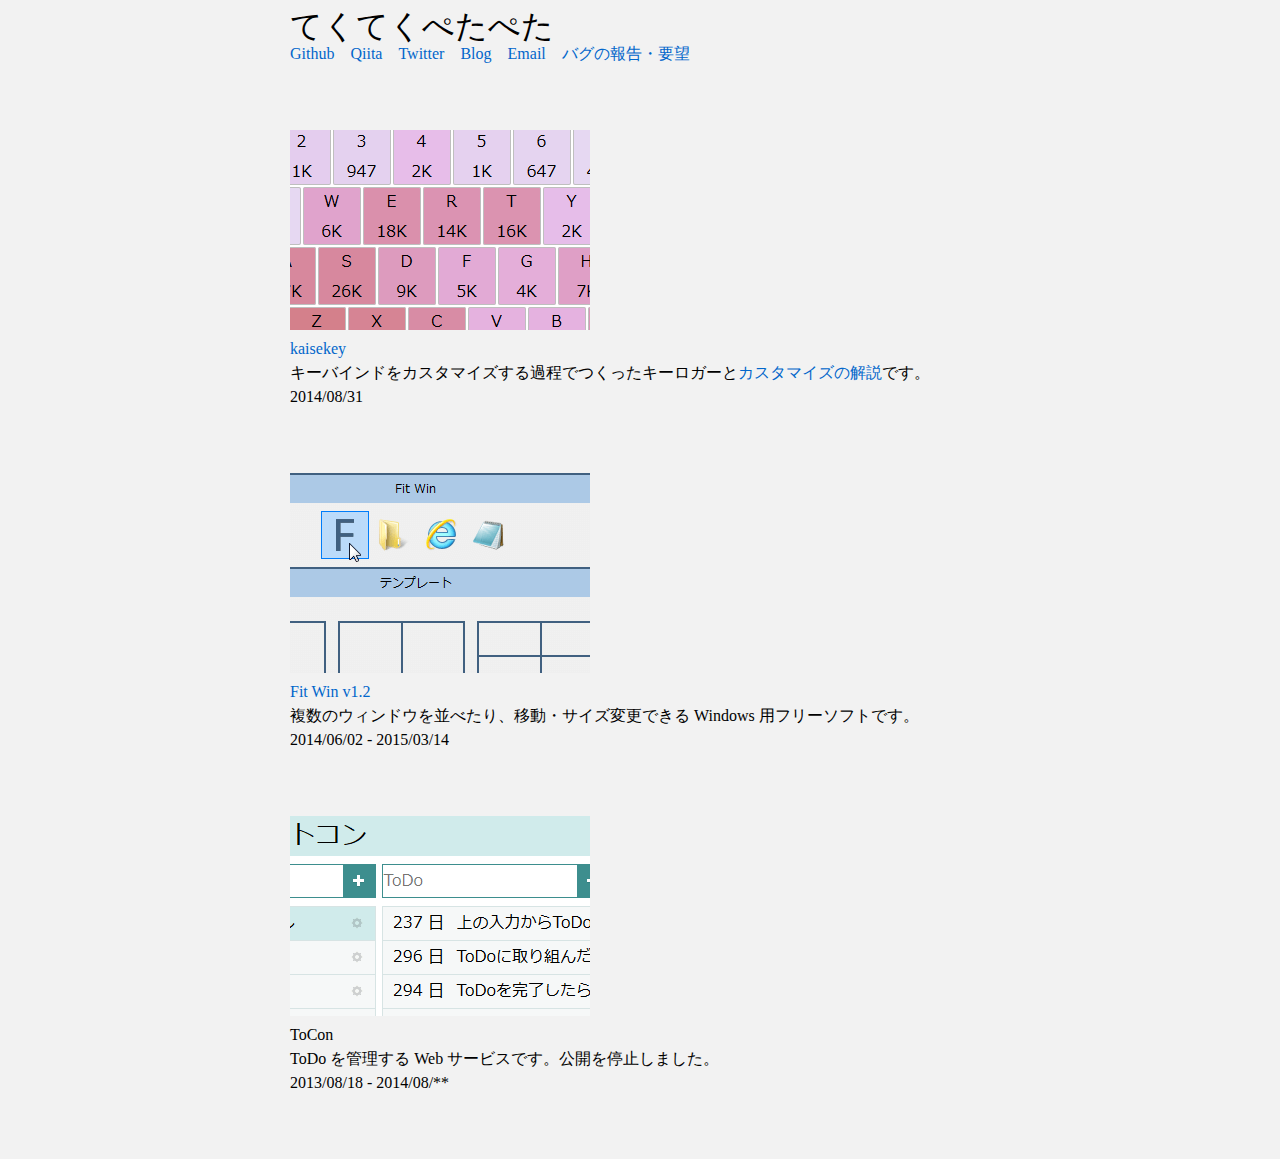
==== index.html @ 91cac7c1 "add kaisekey" ====
<!DOCTYPE html><meta charset="utf-8" /><title>てくてくぺたぺた</title><meta content="ie=edge" http-equiv="x-ua-compatible" /><meta content="hakomo" name="author" /><meta content="width=device-width, initial-scale=1" name="viewport" /><link href="styles/style.css" rel="stylesheet" /><div><h1>てくてくぺたぺた</h1><p class="external-links"><a href="https://github.com/hakomo/" target="_blank">Github</a><a href="http://qiita.com/hakomo" target="_blank">Qiita</a><a href="https://twitter.com/hakomof/" target="_blank">Twitter</a><a href="http://hakomof.hatenablog.com/" target="_blank">Blog</a><a href="mailto:hakomof@gmail.com" target="_blank">Email</a><a href="https://docs.google.com/forms/d/1y261eyYnYuB5LwlV9NHfPYD_DaU48GlPGwQdp_iWnWQ/viewform" target="_blank">バグの報告・要望</a></p><p><a href="kaisekey/"><img alt="kaisekey" src="images/kaisekey.png" /></a><br /><a href="kaisekey/">kaisekey</a><br>キーバインドをカスタマイズする過程でつくったキーロガーと<a href="http://qiita.com/hakomo/items/a19eb4b08bc2b3aa1533" target="_blank">カスタマイズの解説</a>です。<br>2014/08/31</p><p><a href="fitwin/"><img alt="Fit Win" src="images/fitwin.png" /></a><br /><a href="fitwin/">Fit Win v1.2</a><br>複数のウィンドウを並べたり、移動・サイズ変更できる Windows 用フリーソフトです。<br>2014/06/02 - 2015/03/14</p><p><img alt="ToCon" src="images/tocon.png" /><br />ToCon<br>ToDo を管理する Web サービスです。公開を停止しました。<br>2013/08/18 - 2014/08/**</p></div><script src="/scripts/googleanalytics.js"></script>
---- styles/style.css ----
body{background-color:#f2f2f2;font:16px/1.5 Meiryo;margin:10px}div{margin:0 auto;max-width:700px}h1{font:normal 32px/1 Meiryo;margin:0}p{margin:64px 0}.external-links{margin-top:0;}.external-links a{margin-right:16px}a{color:#0166cb;text-decoration:none;}a:hover{text-decoration:underline;}a:hover img{opacity:.7}
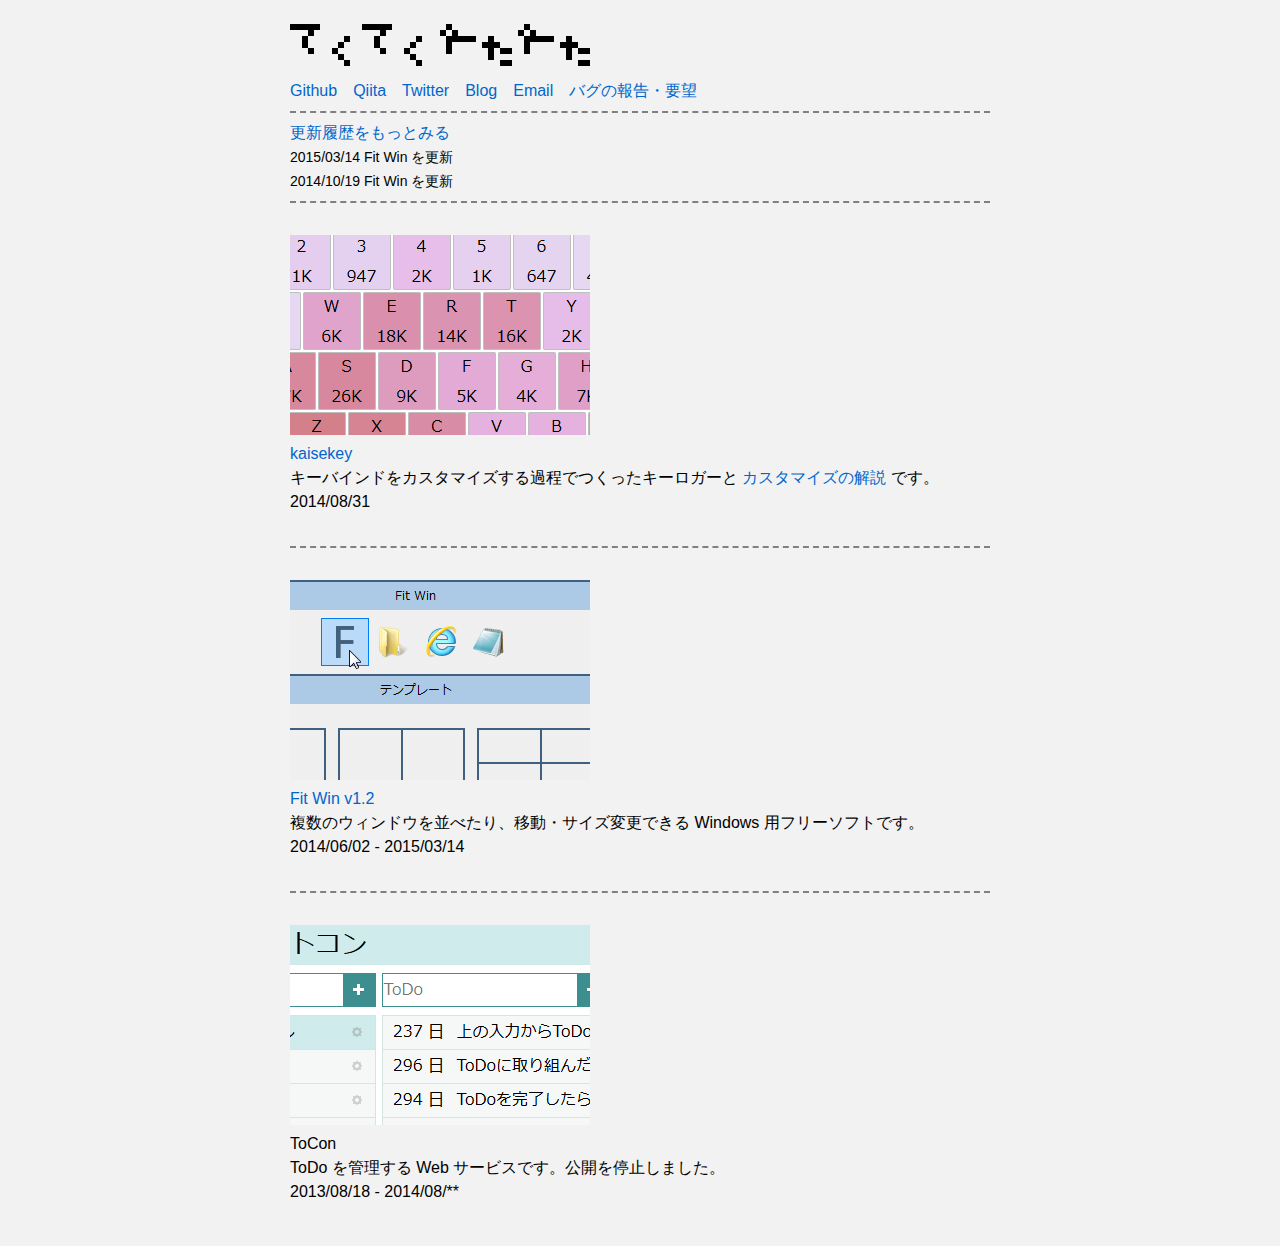
==== commit fe758aaa: "modify font family" ====
--- a/index.html
+++ b/index.html
@@ -1 +1,11 @@
-<!DOCTYPE html><meta charset="utf-8" /><title>てくてくぺたぺた</title><meta content="ie=edge" http-equiv="x-ua-compatible" /><meta content="hakomo" name="author" /><meta content="width=device-width, initial-scale=1" name="viewport" /><link href="styles/style.css" rel="stylesheet" /><div><h1>てくてくぺたぺた</h1><p class="external-links"><a href="https://github.com/hakomo/" target="_blank">Github</a><a href="http://qiita.com/hakomo" target="_blank">Qiita</a><a href="https://twitter.com/hakomof/" target="_blank">Twitter</a><a href="http://hakomof.hatenablog.com/" target="_blank">Blog</a><a href="mailto:hakomof@gmail.com" target="_blank">Email</a><a href="https://docs.google.com/forms/d/1y261eyYnYuB5LwlV9NHfPYD_DaU48GlPGwQdp_iWnWQ/viewform" target="_blank">バグの報告・要望</a></p><p><a href="kaisekey/"><img alt="kaisekey" src="images/kaisekey.png" /></a><br /><a href="kaisekey/">kaisekey</a><br>キーバインドをカスタマイズする過程でつくったキーロガーと<a href="http://qiita.com/hakomo/items/a19eb4b08bc2b3aa1533" target="_blank">カスタマイズの解説</a>です。<br>2014/08/31</p><p><a href="fitwin/"><img alt="Fit Win" src="images/fitwin.png" /></a><br /><a href="fitwin/">Fit Win v1.2</a><br>複数のウィンドウを並べたり、移動・サイズ変更できる Windows 用フリーソフトです。<br>2014/06/02 - 2015/03/14</p><p><img alt="ToCon" src="images/tocon.png" /><br />ToCon<br>ToDo を管理する Web サービスです。公開を停止しました。<br>2013/08/18 - 2014/08/**</p></div><script src="/scripts/googleanalytics.js"></script>
+<!DOCTYPE html><meta charset="utf-8" /><title>てくてくぺたぺた</title><meta content="ie=edge" http-equiv="x-ua-compatible" /><meta content="hakomo" name="author" /><meta content="width=device-width, initial-scale=1" name="viewport" /><link href="styles/style.css" rel="stylesheet" /><div><h1><img alt="logo" src="images/logo.png" /></h1><p class="external-links"><a href="https://github.com/hakomo/" target="_blank">Github</a><a href="http://qiita.com/hakomo" target="_blank">Qiita</a><a href="https://twitter.com/hakomof/" target="_blank">Twitter</a><a href="http://hakomof.hatenablog.com/" target="_blank">Blog</a><a href="mailto:hakomof@gmail.com" target="_blank">Email</a><a href="https://docs.google.com/forms/d/1y261eyYnYuB5LwlV9NHfPYD_DaU48GlPGwQdp_iWnWQ/viewform" target="_blank">バグの報告・要望</a></p><p class="change-log"><a href="javascript:void(0)">とじる</a><span><br>2015/03/14 Fit Win を更新</span><span><br>2014/10/19 Fit Win を更新</span><span><br>2014/08/31 kaisekey を公開</span><span><br>2014/08/** ToCon の公開を停止</span><span><br>2014/07/12 てくてくぺたぺたを公開</span><span><br>2014/07/12 Fit Win を更新</span><span><br>2014/07/02 Fit Win を更新</span><span><br>2014/06/02 Fit Win を公開</span><span><br>2013/08/18 ToCon を公開</span></p><p><a href="kaisekey/"><img alt="kaisekey" src="images/kaisekey.png" /></a><br /><a href="kaisekey/">kaisekey</a><br>キーバインドをカスタマイズする過程でつくったキーロガーと <a href="http://qiita.com/hakomo/items/a19eb4b08bc2b3aa1533" target="_blank">カスタマイズの解説</a> です。<br>2014/08/31</p><p><a href="fitwin/"><img alt="Fit Win" src="images/fitwin.png" /></a><br /><a href="fitwin/">Fit Win v1.2</a><br>複数のウィンドウを並べたり、移動・サイズ変更できる Windows 用フリーソフトです。<br>2014/06/02 - 2015/03/14</p><p><img alt="ToCon" src="images/tocon.png" /><br />ToCon<br>ToDo を管理する Web サービスです。公開を停止しました。<br>2013/08/18 - 2014/08/**</p></div><script src="/scripts/vender/jquery-2.1.1.min.js"></script><script src="/scripts/lib/googleanalytics.js"></script><script type="text/javascript">$(function() {
+    $('.change-log a').on('click', function() {
+        if($(this).text() === 'とじる') {
+            $(this).text('更新履歴をもっとみる');
+        } else {
+            $(this).text('とじる');
+        }
+        $('.change-log :nth-child(n+4)').toggle();
+    });
+    $('.change-log a').click();
+});</script>
--- a/styles/style.css
+++ b/styles/style.css
@@ -1 +1 @@
-body{background-color:#f2f2f2;font:16px/1.5 Meiryo;margin:10px}div{margin:0 auto;max-width:700px}h1{font:normal 32px/1 Meiryo;margin:0}p{margin:64px 0}.external-links{margin-top:0;}.external-links a{margin-right:16px}a{color:#0166cb;text-decoration:none;}a:hover{text-decoration:underline;}a:hover img{opacity:.7}+body{background-color:#f2f2f2;font-family:'游ゴシック',YuGothic,'Hiragino Kaku Gothic ProN',Meiryo,sans-serif;font-size:16px;line-height:1.5;margin:10px}div{margin:0 auto;max-width:700px}h1{margin:24px 0 0 0}p{border-top:dashed 2px #808080;margin:0;padding:32px 0}a{color:#0166cb;text-decoration:none;}a:hover{text-decoration:underline;}a:hover img{opacity:.7}.external-links{border-top:none;padding:0 0 8px 0;}.external-links a{margin-right:16px}.change-log{padding:8px 0;}.change-log span{font-size:14px;line-height:1.2}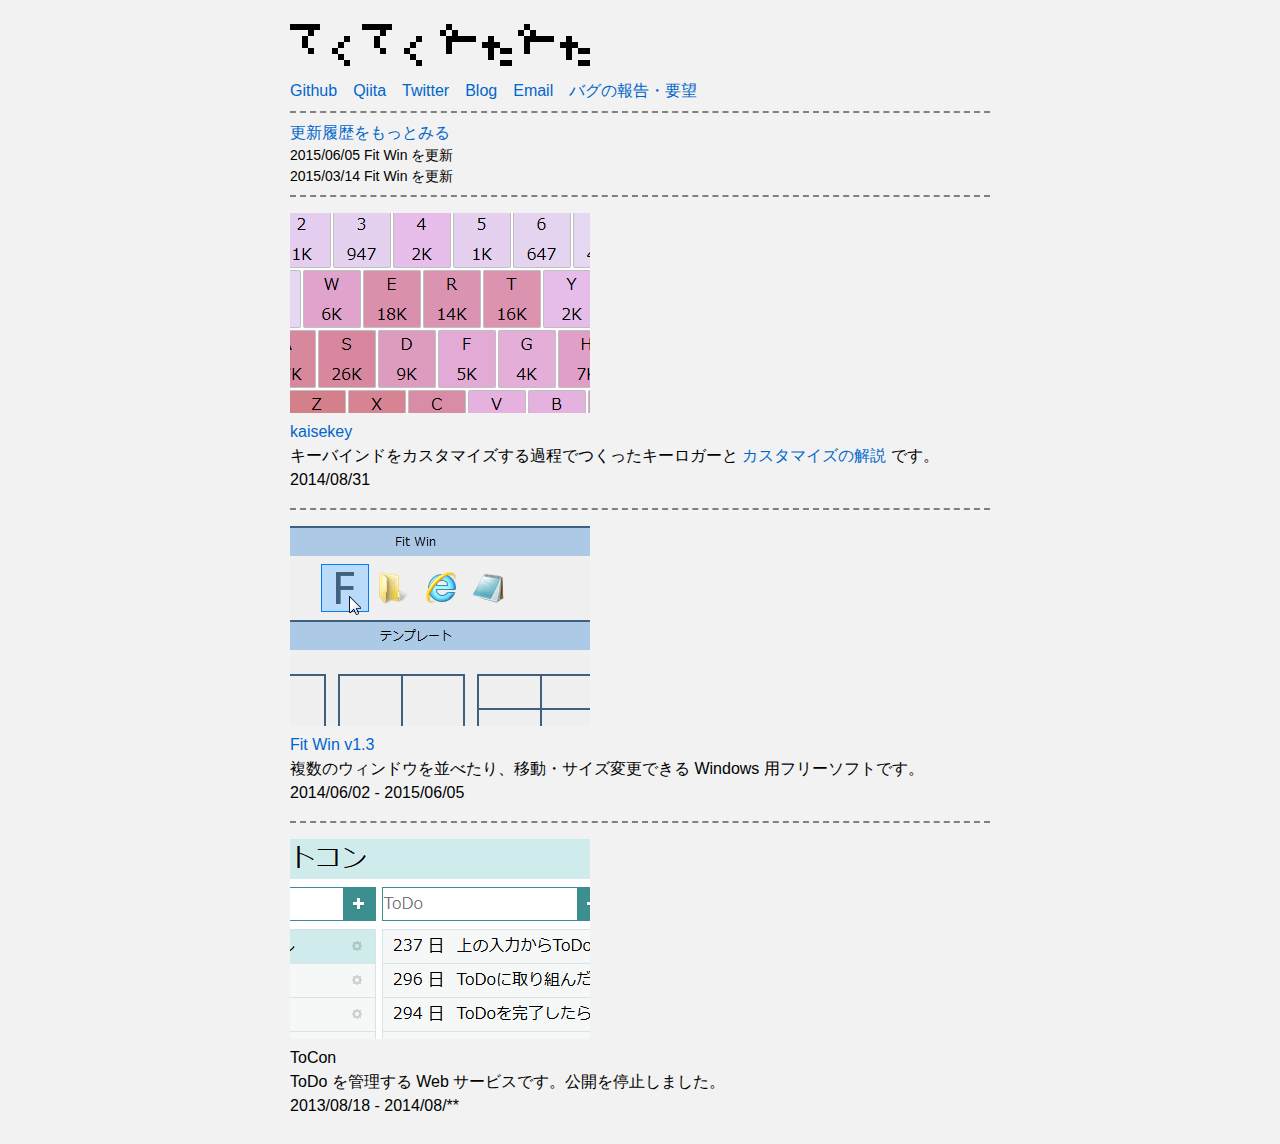
==== commit 49586cb1: "release fitwin v1.3" ====
--- a/index.html
+++ b/index.html
@@ -1,4 +1,4 @@
-<!DOCTYPE html><meta charset="utf-8" /><title>てくてくぺたぺた</title><meta content="ie=edge" http-equiv="x-ua-compatible" /><meta content="hakomo" name="author" /><meta content="width=device-width, initial-scale=1" name="viewport" /><link href="styles/style.css" rel="stylesheet" /><div><h1><img alt="logo" src="images/logo.png" /></h1><p class="external-links"><a href="https://github.com/hakomo/" target="_blank">Github</a><a href="http://qiita.com/hakomo" target="_blank">Qiita</a><a href="https://twitter.com/hakomof/" target="_blank">Twitter</a><a href="http://hakomof.hatenablog.com/" target="_blank">Blog</a><a href="mailto:hakomof@gmail.com" target="_blank">Email</a><a href="https://docs.google.com/forms/d/1y261eyYnYuB5LwlV9NHfPYD_DaU48GlPGwQdp_iWnWQ/viewform" target="_blank">バグの報告・要望</a></p><p class="change-log"><a href="javascript:void(0)">とじる</a><span><br>2015/03/14 Fit Win を更新</span><span><br>2014/10/19 Fit Win を更新</span><span><br>2014/08/31 kaisekey を公開</span><span><br>2014/08/** ToCon の公開を停止</span><span><br>2014/07/12 てくてくぺたぺたを公開</span><span><br>2014/07/12 Fit Win を更新</span><span><br>2014/07/02 Fit Win を更新</span><span><br>2014/06/02 Fit Win を公開</span><span><br>2013/08/18 ToCon を公開</span></p><p><a href="kaisekey/"><img alt="kaisekey" src="images/kaisekey.png" /></a><br /><a href="kaisekey/">kaisekey</a><br>キーバインドをカスタマイズする過程でつくったキーロガーと <a href="http://qiita.com/hakomo/items/a19eb4b08bc2b3aa1533" target="_blank">カスタマイズの解説</a> です。<br>2014/08/31</p><p><a href="fitwin/"><img alt="Fit Win" src="images/fitwin.png" /></a><br /><a href="fitwin/">Fit Win v1.2</a><br>複数のウィンドウを並べたり、移動・サイズ変更できる Windows 用フリーソフトです。<br>2014/06/02 - 2015/03/14</p><p><img alt="ToCon" src="images/tocon.png" /><br />ToCon<br>ToDo を管理する Web サービスです。公開を停止しました。<br>2013/08/18 - 2014/08/**</p></div><script src="/scripts/vender/jquery-2.1.1.min.js"></script><script src="/scripts/lib/googleanalytics.js"></script><script type="text/javascript">$(function() {
+<!DOCTYPE html><meta charset="utf-8" /><title>てくてくぺたぺた</title><meta content="ie=edge" http-equiv="x-ua-compatible" /><meta content="hakomo" name="author" /><meta content="width=device-width, initial-scale=1" name="viewport" /><link href="styles/style.css" rel="stylesheet" /><div><h1><img alt="logo" src="images/logo.png" /></h1><p class="external-links"><a href="https://github.com/hakomo/" target="_blank">Github</a><a href="http://qiita.com/hakomo" target="_blank">Qiita</a><a href="https://twitter.com/hakomof/" target="_blank">Twitter</a><a href="http://hakomof.hatenablog.com/" target="_blank">Blog</a><a href="mailto:hakomof@gmail.com" target="_blank">Email</a><a href="https://docs.google.com/forms/d/1y261eyYnYuB5LwlV9NHfPYD_DaU48GlPGwQdp_iWnWQ/viewform" target="_blank">バグの報告・要望</a></p><p class="change-log"><a href="javascript:void(0)">とじる</a><span>2015/06/05 Fit Win を更新</span><span>2015/03/14 Fit Win を更新</span><span>2014/10/19 Fit Win を更新</span><span>2014/08/31 kaisekey を公開</span><span>2014/08/** ToCon の公開を停止</span><span>2014/07/12 てくてくぺたぺたを公開</span><span>2014/07/12 Fit Win を更新</span><span>2014/07/02 Fit Win を更新</span><span>2014/06/02 Fit Win を公開</span><span>2013/08/18 ToCon を公開</span></p><p><a href="kaisekey/"><img alt="kaisekey" src="images/kaisekey.png" /></a><br /><a href="kaisekey/">kaisekey</a><br>キーバインドをカスタマイズする過程でつくったキーロガーと <a href="http://qiita.com/hakomo/items/a19eb4b08bc2b3aa1533" target="_blank">カスタマイズの解説</a> です。<br>2014/08/31</p><p><a href="fitwin/"><img alt="Fit Win" src="images/fitwin.png" /></a><br /><a href="fitwin/">Fit Win v1.3</a><br>複数のウィンドウを並べたり、移動・サイズ変更できる Windows 用フリーソフトです。<br>2014/06/02 - 2015/06/05</p><p><img alt="ToCon" src="images/tocon.png" /><br />ToCon<br>ToDo を管理する Web サービスです。公開を停止しました。<br>2013/08/18 - 2014/08/**</p></div><script src="/scripts/vender/jquery-2.1.1.min.js"></script><script src="/scripts/lib/googleanalytics.js"></script><script type="text/javascript">$(function() {
     $('.change-log a').on('click', function() {
         if($(this).text() === 'とじる') {
             $(this).text('更新履歴をもっとみる');
--- a/styles/style.css
+++ b/styles/style.css
@@ -1 +1 @@
-body{background-color:#f2f2f2;font-family:'游ゴシック',YuGothic,'Hiragino Kaku Gothic ProN',Meiryo,sans-serif;font-size:16px;line-height:1.5;margin:10px}div{margin:0 auto;max-width:700px}h1{margin:24px 0 0 0}p{border-top:dashed 2px #808080;margin:0;padding:32px 0}a{color:#0166cb;text-decoration:none;}a:hover{text-decoration:underline;}a:hover img{opacity:.7}.external-links{border-top:none;padding:0 0 8px 0;}.external-links a{margin-right:16px}.change-log{padding:8px 0;}.change-log span{font-size:14px;line-height:1.2}+body{background-color:#f2f2f2;font-family:'Hiragino Kaku Gothic ProN',Meiryo,sans-serif;font-size:16px;line-height:1.5;margin:10px}div{margin:0 auto;max-width:700px}h1{margin:24px 0 0 0}p{border-top:dashed 2px #808080;margin:0;padding:16px 0}a{color:#0166cb;text-decoration:none;}a:hover{text-decoration:underline;}a:hover img{opacity:.7}.external-links{border-top:none;padding:0 0 8px 0;}.external-links a{margin-right:16px}.change-log{padding:8px 0;}.change-log span{display:block;font-size:14px}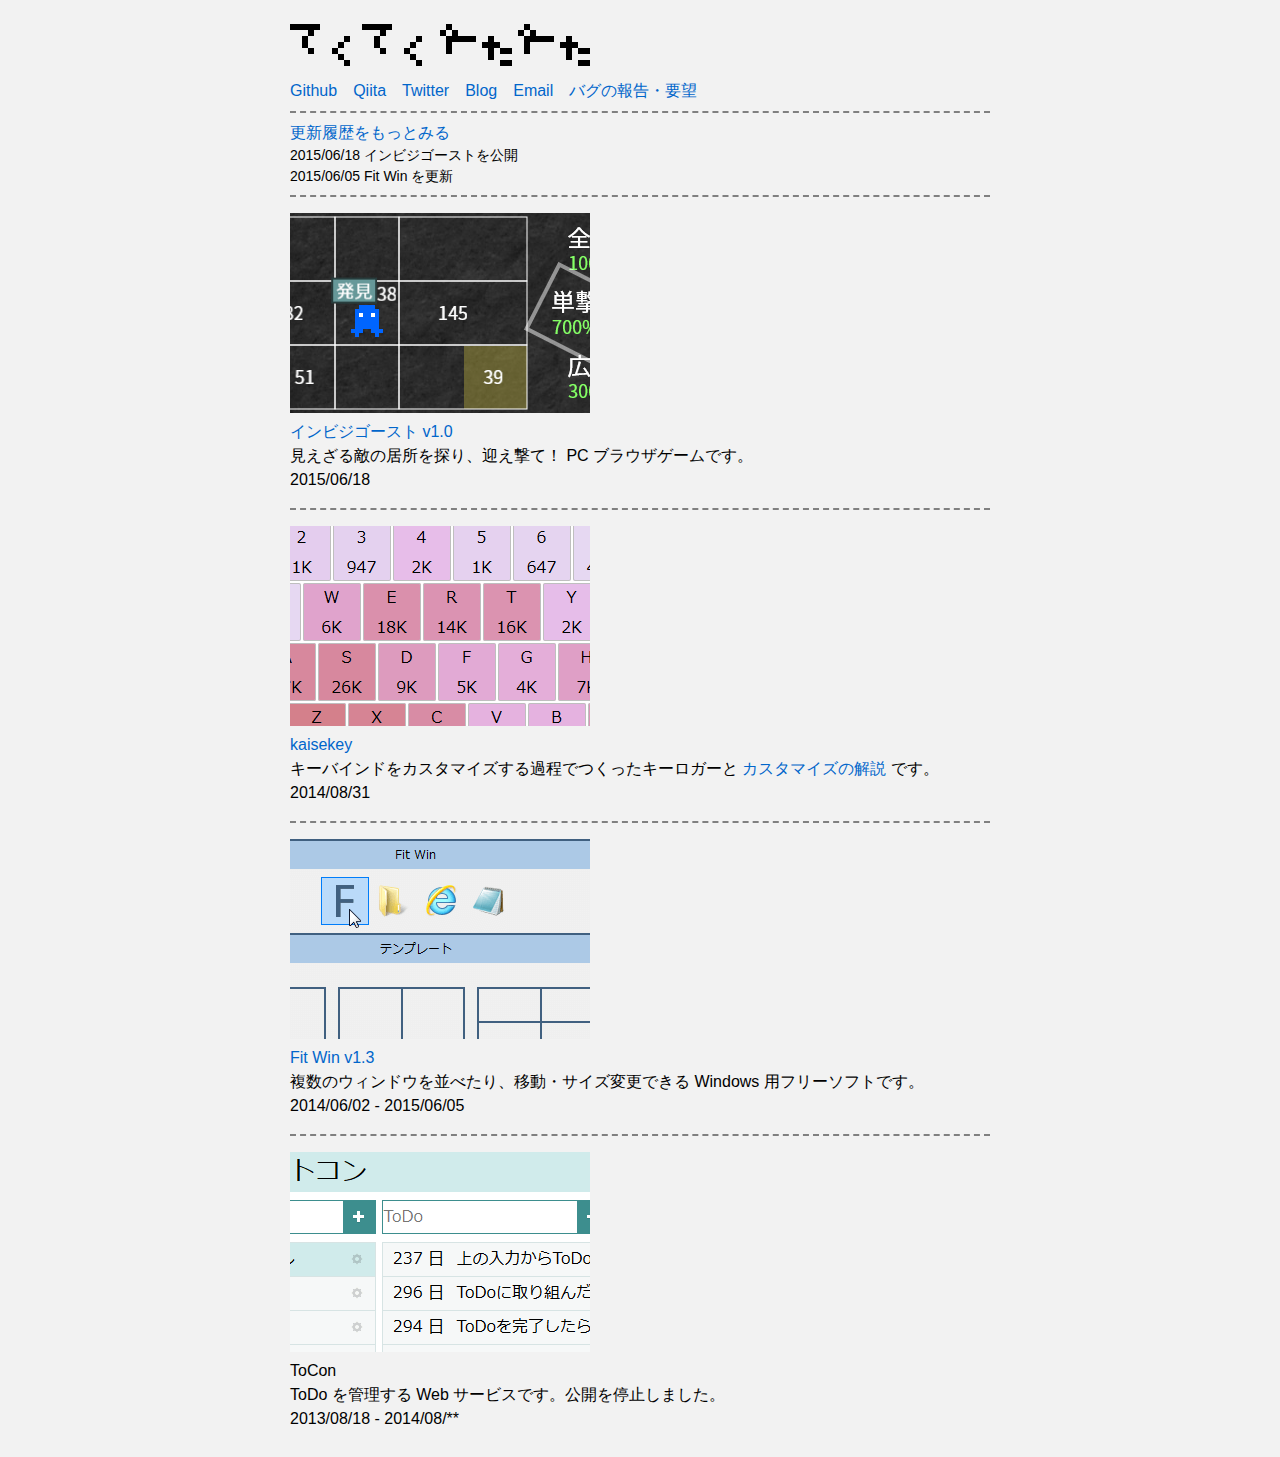
==== commit fdd7aa41: "release invisible ghost v1.0" ====
--- a/index.html
+++ b/index.html
@@ -1,4 +1,11 @@
-<!DOCTYPE html><meta charset="utf-8" /><title>てくてくぺたぺた</title><meta content="ie=edge" http-equiv="x-ua-compatible" /><meta content="hakomo" name="author" /><meta content="width=device-width, initial-scale=1" name="viewport" /><link href="styles/style.css" rel="stylesheet" /><div><h1><img alt="logo" src="images/logo.png" /></h1><p class="external-links"><a href="https://github.com/hakomo/" target="_blank">Github</a><a href="http://qiita.com/hakomo" target="_blank">Qiita</a><a href="https://twitter.com/hakomof/" target="_blank">Twitter</a><a href="http://hakomof.hatenablog.com/" target="_blank">Blog</a><a href="mailto:hakomof@gmail.com" target="_blank">Email</a><a href="https://docs.google.com/forms/d/1y261eyYnYuB5LwlV9NHfPYD_DaU48GlPGwQdp_iWnWQ/viewform" target="_blank">バグの報告・要望</a></p><p class="change-log"><a href="javascript:void(0)">とじる</a><span>2015/06/05 Fit Win を更新</span><span>2015/03/14 Fit Win を更新</span><span>2014/10/19 Fit Win を更新</span><span>2014/08/31 kaisekey を公開</span><span>2014/08/** ToCon の公開を停止</span><span>2014/07/12 てくてくぺたぺたを公開</span><span>2014/07/12 Fit Win を更新</span><span>2014/07/02 Fit Win を更新</span><span>2014/06/02 Fit Win を公開</span><span>2013/08/18 ToCon を公開</span></p><p><a href="kaisekey/"><img alt="kaisekey" src="images/kaisekey.png" /></a><br /><a href="kaisekey/">kaisekey</a><br>キーバインドをカスタマイズする過程でつくったキーロガーと <a href="http://qiita.com/hakomo/items/a19eb4b08bc2b3aa1533" target="_blank">カスタマイズの解説</a> です。<br>2014/08/31</p><p><a href="fitwin/"><img alt="Fit Win" src="images/fitwin.png" /></a><br /><a href="fitwin/">Fit Win v1.3</a><br>複数のウィンドウを並べたり、移動・サイズ変更できる Windows 用フリーソフトです。<br>2014/06/02 - 2015/06/05</p><p><img alt="ToCon" src="images/tocon.png" /><br />ToCon<br>ToDo を管理する Web サービスです。公開を停止しました。<br>2013/08/18 - 2014/08/**</p></div><script src="/scripts/vender/jquery-2.1.1.min.js"></script><script src="/scripts/lib/googleanalytics.js"></script><script type="text/javascript">$(function() {
+<!DOCTYPE html><meta charset="utf-8" /><title>てくてくぺたぺた</title><meta content="ie=edge" http-equiv="x-ua-compatible" /><meta content="hakomo" name="author" /><meta content="width=device-width, initial-scale=1" name="viewport" /><link href="styles/style.css" rel="stylesheet" /><div><h1><img alt="logo" src="images/logo.png" /></h1><p class="external-links"><a href="https://github.com/hakomo/" target="_blank">Github</a><a href="http://qiita.com/hakomo" target="_blank">Qiita</a><a href="https://twitter.com/hakomof/" target="_blank">Twitter</a><a href="http://hakomof.hatenablog.com/" target="_blank">Blog</a><a href="mailto:hakomof@gmail.com" target="_blank">Email</a><a href="https://docs.google.com/forms/d/1y261eyYnYuB5LwlV9NHfPYD_DaU48GlPGwQdp_iWnWQ/viewform" target="_blank">バグの報告・要望</a></p><p class="change-log"><a href="javascript:void(0)">とじる</a><span>2015/06/18 インビジゴーストを公開</span><span>2015/06/05 Fit Win を更新</span><span>2015/03/14 Fit Win を更新</span><span>2014/10/19 Fit Win を更新</span><span>2014/08/31 kaisekey を公開</span><span>2014/08/** ToCon の公開を停止</span><span>2014/07/12 てくてくぺたぺたを公開</span><span>2014/07/12 Fit Win を更新</span><span>2014/07/02 Fit Win を更新</span><span>2014/06/02 Fit Win を公開</span><span>2013/08/18 ToCon を公開</span></p><p><a href="invisible/"><img alt="invisible" src="images/invisible.png" /></a><br /><a href="invisible/">インビジゴースト v1.0</a><br>見えざる敵の居所を探り、迎え撃て！ PC ブラウザゲームです。<br>2015/06/18</p><p><a href="kaisekey/"><img alt="kaisekey" src="images/kaisekey.png" /></a><br /><a href="kaisekey/">kaisekey</a><br>キーバインドをカスタマイズする過程でつくったキーロガーと <a href="http://qiita.com/hakomo/items/a19eb4b08bc2b3aa1533" target="_blank">カスタマイズの解説</a> です。<br>2014/08/31</p><p><a href="fitwin/"><img alt="Fit Win" src="images/fitwin.png" /></a><br /><a href="fitwin/">Fit Win v1.3</a><br>複数のウィンドウを並べたり、移動・サイズ変更できる Windows 用フリーソフトです。<br>2014/06/02 - 2015/06/05</p><p><img alt="ToCon" src="images/tocon.png" /><br />ToCon<br>ToDo を管理する Web サービスです。公開を停止しました。<br>2013/08/18 - 2014/08/**</p></div><script src="/scripts/vender/jquery-2.1.1.min.js"></script><script type="text/javascript">(function(i,s,o,g,r,a,m){i['GoogleAnalyticsObject']=r;i[r]=i[r]||function(){
+(i[r].q=i[r].q||[]).push(arguments)},i[r].l=1*new Date();a=s.createElement(o),
+m=s.getElementsByTagName(o)[0];a.async=1;a.src=g;m.parentNode.insertBefore(a,m)
+})(window,document,'script','//www.google-analytics.com/analytics.js','ga');
+ga('create', 'UA-51595485-1', 'hakomo.github.io');
+ga('send', 'pageview');
+
+$(function() {
     $('.change-log a').on('click', function() {
         if($(this).text() === 'とじる') {
             $(this).text('更新履歴をもっとみる');
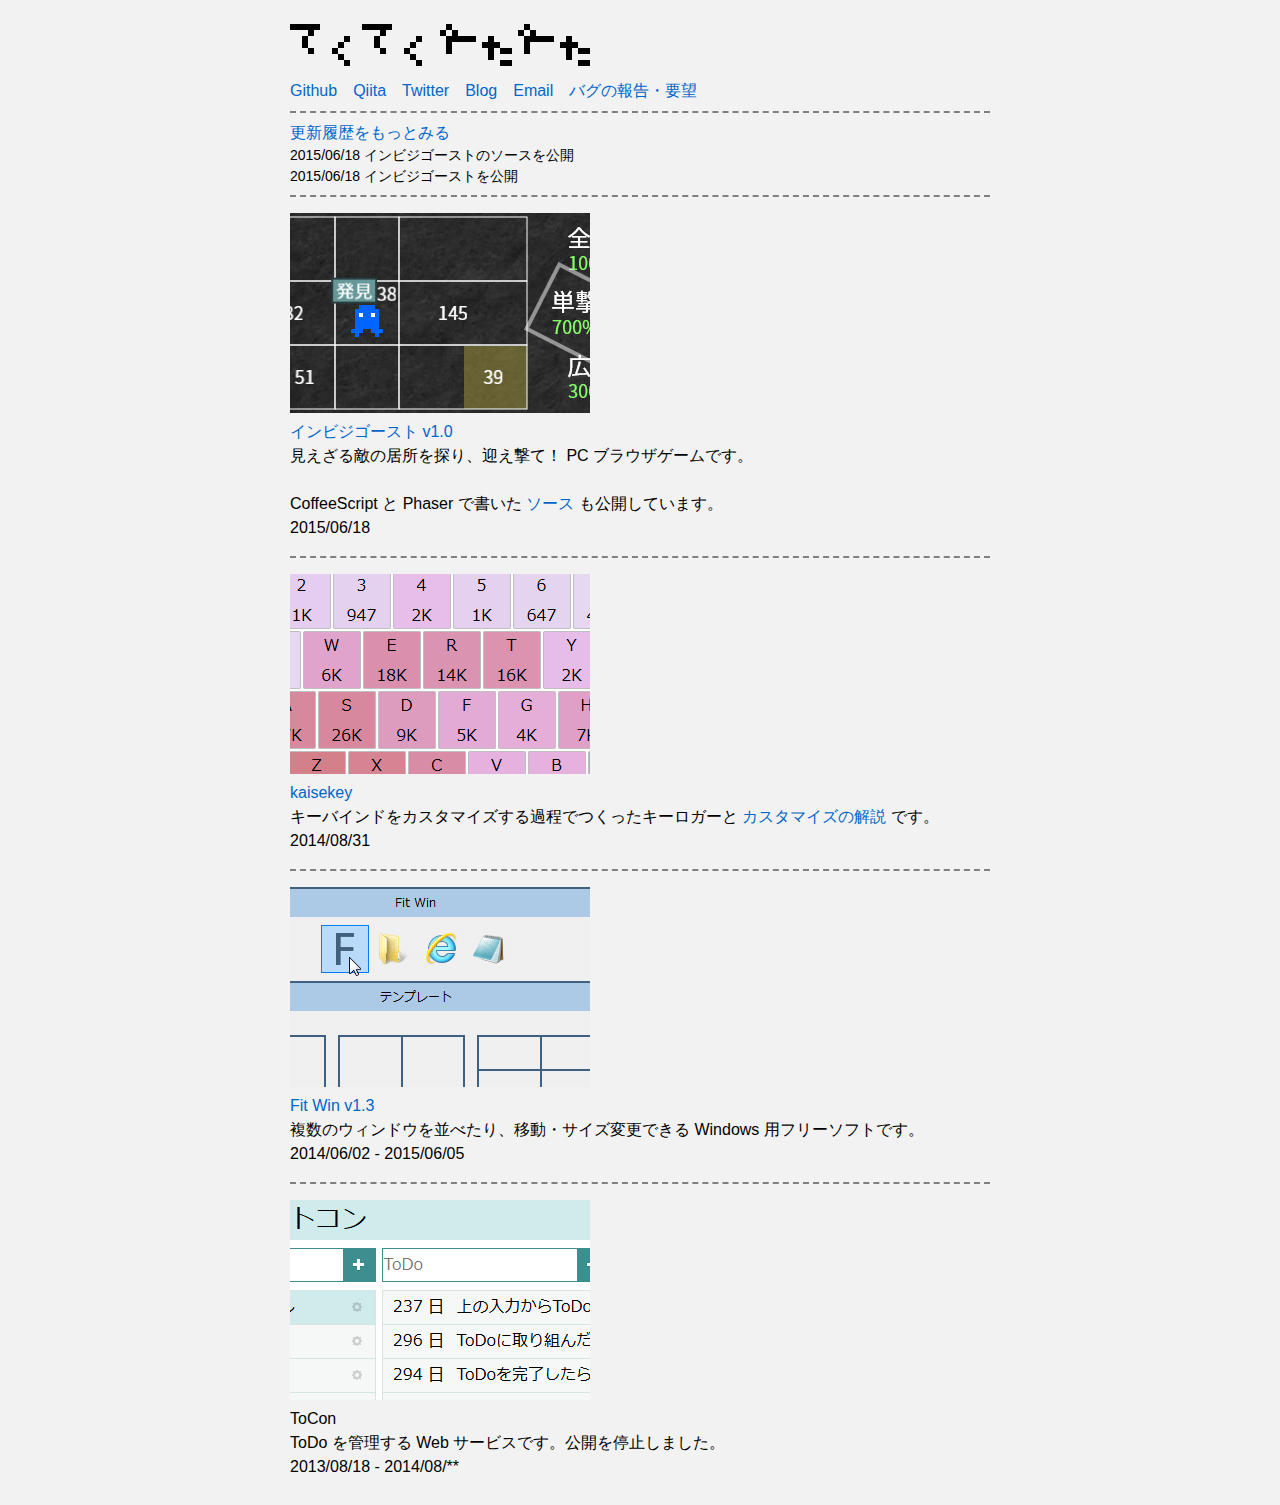
==== commit 156429b0: "release invisible ghost source" ====
--- a/index.html
+++ b/index.html
@@ -1,4 +1,4 @@
-<!DOCTYPE html><meta charset="utf-8" /><title>てくてくぺたぺた</title><meta content="ie=edge" http-equiv="x-ua-compatible" /><meta content="hakomo" name="author" /><meta content="width=device-width, initial-scale=1" name="viewport" /><link href="styles/style.css" rel="stylesheet" /><div><h1><img alt="logo" src="images/logo.png" /></h1><p class="external-links"><a href="https://github.com/hakomo/" target="_blank">Github</a><a href="http://qiita.com/hakomo" target="_blank">Qiita</a><a href="https://twitter.com/hakomof/" target="_blank">Twitter</a><a href="http://hakomof.hatenablog.com/" target="_blank">Blog</a><a href="mailto:hakomof@gmail.com" target="_blank">Email</a><a href="https://docs.google.com/forms/d/1y261eyYnYuB5LwlV9NHfPYD_DaU48GlPGwQdp_iWnWQ/viewform" target="_blank">バグの報告・要望</a></p><p class="change-log"><a href="javascript:void(0)">とじる</a><span>2015/06/18 インビジゴーストを公開</span><span>2015/06/05 Fit Win を更新</span><span>2015/03/14 Fit Win を更新</span><span>2014/10/19 Fit Win を更新</span><span>2014/08/31 kaisekey を公開</span><span>2014/08/** ToCon の公開を停止</span><span>2014/07/12 てくてくぺたぺたを公開</span><span>2014/07/12 Fit Win を更新</span><span>2014/07/02 Fit Win を更新</span><span>2014/06/02 Fit Win を公開</span><span>2013/08/18 ToCon を公開</span></p><p><a href="invisible/"><img alt="invisible" src="images/invisible.png" /></a><br /><a href="invisible/">インビジゴースト v1.0</a><br>見えざる敵の居所を探り、迎え撃て！ PC ブラウザゲームです。<br>2015/06/18</p><p><a href="kaisekey/"><img alt="kaisekey" src="images/kaisekey.png" /></a><br /><a href="kaisekey/">kaisekey</a><br>キーバインドをカスタマイズする過程でつくったキーロガーと <a href="http://qiita.com/hakomo/items/a19eb4b08bc2b3aa1533" target="_blank">カスタマイズの解説</a> です。<br>2014/08/31</p><p><a href="fitwin/"><img alt="Fit Win" src="images/fitwin.png" /></a><br /><a href="fitwin/">Fit Win v1.3</a><br>複数のウィンドウを並べたり、移動・サイズ変更できる Windows 用フリーソフトです。<br>2014/06/02 - 2015/06/05</p><p><img alt="ToCon" src="images/tocon.png" /><br />ToCon<br>ToDo を管理する Web サービスです。公開を停止しました。<br>2013/08/18 - 2014/08/**</p></div><script src="/scripts/vender/jquery-2.1.1.min.js"></script><script type="text/javascript">(function(i,s,o,g,r,a,m){i['GoogleAnalyticsObject']=r;i[r]=i[r]||function(){
+<!DOCTYPE html><meta charset="utf-8" /><title>てくてくぺたぺた</title><meta content="ie=edge" http-equiv="x-ua-compatible" /><meta content="hakomo" name="author" /><meta content="width=device-width, initial-scale=1" name="viewport" /><link href="styles/style.css" rel="stylesheet" /><div><h1><img alt="logo" src="images/logo.png" /></h1><p class="external-links"><a href="https://github.com/hakomo/" target="_blank">Github</a><a href="http://qiita.com/hakomo" target="_blank">Qiita</a><a href="https://twitter.com/hakomof/" target="_blank">Twitter</a><a href="http://hakomof.hatenablog.com/" target="_blank">Blog</a><a href="mailto:hakomof@gmail.com" target="_blank">Email</a><a href="https://docs.google.com/forms/d/1y261eyYnYuB5LwlV9NHfPYD_DaU48GlPGwQdp_iWnWQ/viewform" target="_blank">バグの報告・要望</a></p><p class="change-log"><a href="javascript:void(0)">とじる</a><span>2015/06/18 インビジゴーストのソースを公開</span><span>2015/06/18 インビジゴーストを公開</span><span>2015/06/05 Fit Win を更新</span><span>2015/03/14 Fit Win を更新</span><span>2014/10/19 Fit Win を更新</span><span>2014/08/31 kaisekey を公開</span><span>2014/08/** ToCon の公開を停止</span><span>2014/07/12 てくてくぺたぺたを公開</span><span>2014/07/12 Fit Win を更新</span><span>2014/07/02 Fit Win を更新</span><span>2014/06/02 Fit Win を公開</span><span>2013/08/18 ToCon を公開</span></p><p><a href="invisible/"><img alt="invisible" src="images/invisible.png" /></a><br /><a href="invisible/">インビジゴースト v1.0</a><br>見えざる敵の居所を探り、迎え撃て！ PC ブラウザゲームです。<br><br>CoffeeScript と Phaser で書いた <a href="https://github.com/hakomo/InvisibleGhost" target="_blank">ソース</a> も公開しています。<br>2015/06/18</p><p><a href="kaisekey/"><img alt="kaisekey" src="images/kaisekey.png" /></a><br /><a href="kaisekey/">kaisekey</a><br>キーバインドをカスタマイズする過程でつくったキーロガーと <a href="http://qiita.com/hakomo/items/a19eb4b08bc2b3aa1533" target="_blank">カスタマイズの解説</a> です。<br>2014/08/31</p><p><a href="fitwin/"><img alt="Fit Win" src="images/fitwin.png" /></a><br /><a href="fitwin/">Fit Win v1.3</a><br>複数のウィンドウを並べたり、移動・サイズ変更できる Windows 用フリーソフトです。<br>2014/06/02 - 2015/06/05</p><p><img alt="ToCon" src="images/tocon.png" /><br />ToCon<br>ToDo を管理する Web サービスです。公開を停止しました。<br>2013/08/18 - 2014/08/**</p></div><script src="/scripts/vender/jquery-2.1.1.min.js"></script><script type="text/javascript">(function(i,s,o,g,r,a,m){i['GoogleAnalyticsObject']=r;i[r]=i[r]||function(){
 (i[r].q=i[r].q||[]).push(arguments)},i[r].l=1*new Date();a=s.createElement(o),
 m=s.getElementsByTagName(o)[0];a.async=1;a.src=g;m.parentNode.insertBefore(a,m)
 })(window,document,'script','//www.google-analytics.com/analytics.js','ga');
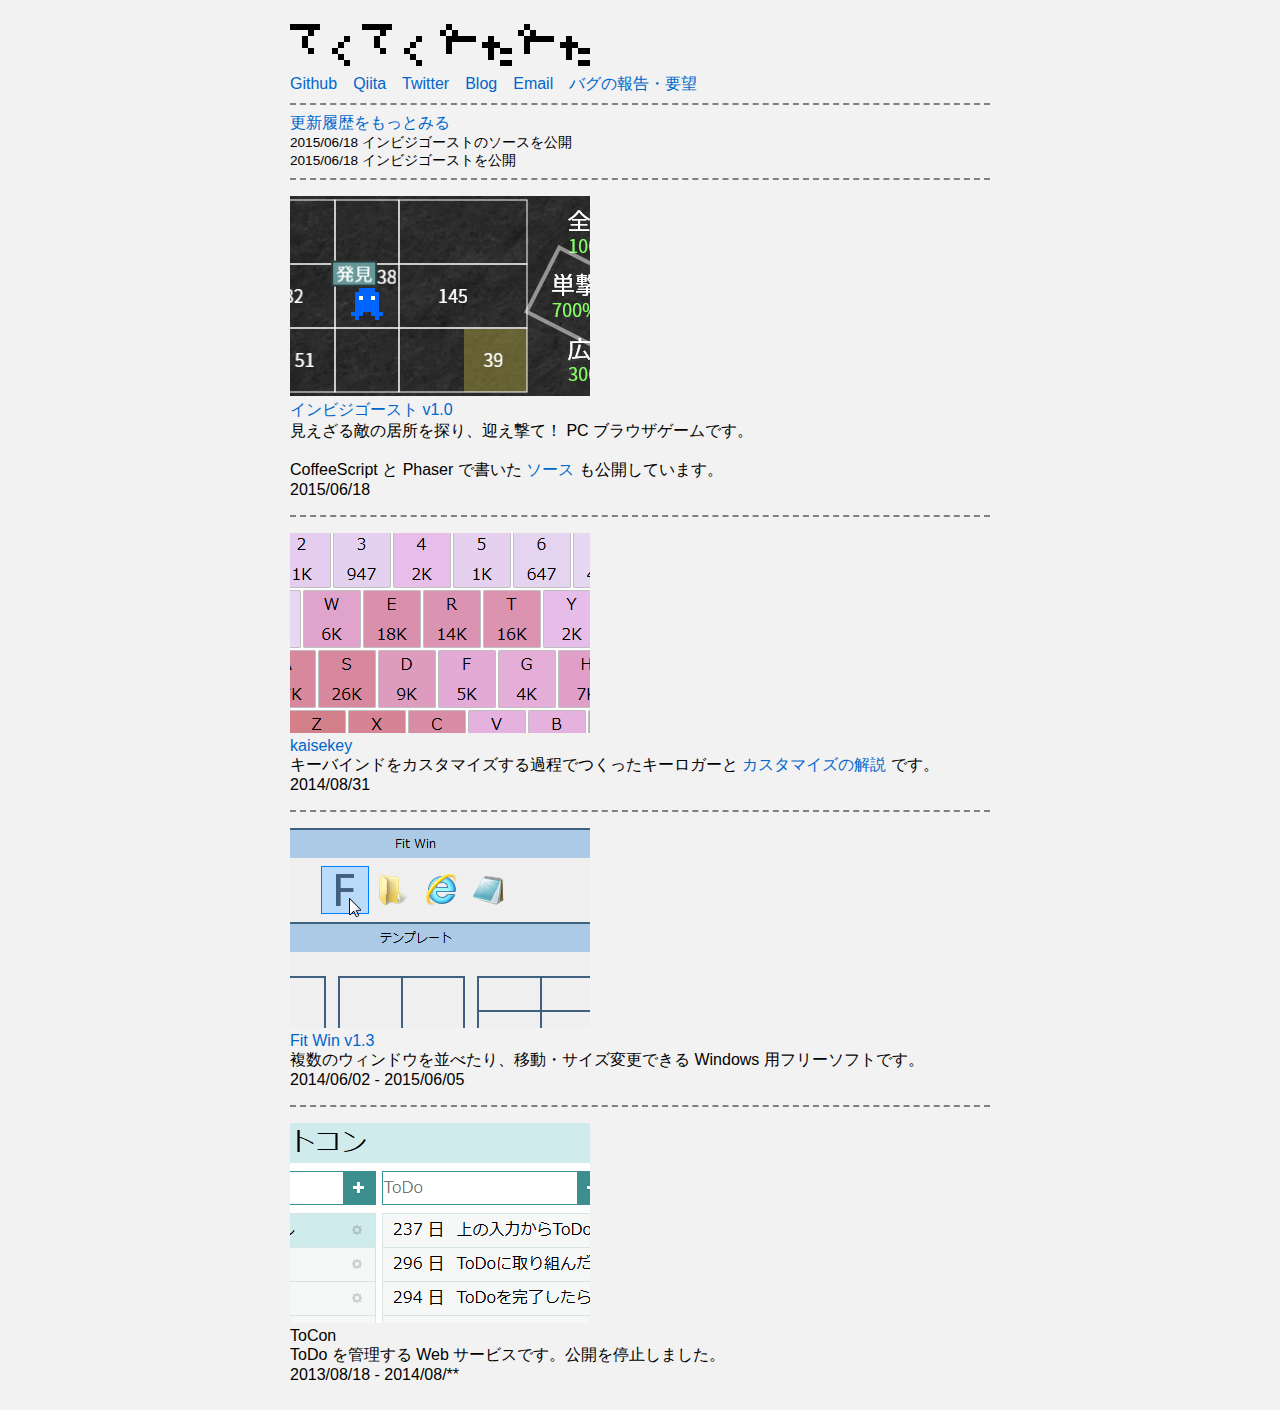
==== commit 1fea40af: "modify style" ====
--- a/index.html
+++ b/index.html
@@ -1,4 +1,4 @@
-<!DOCTYPE html><meta charset="utf-8" /><title>てくてくぺたぺた</title><meta content="ie=edge" http-equiv="x-ua-compatible" /><meta content="hakomo" name="author" /><meta content="width=device-width, initial-scale=1" name="viewport" /><link href="styles/style.css" rel="stylesheet" /><div><h1><img alt="logo" src="images/logo.png" /></h1><p class="external-links"><a href="https://github.com/hakomo/" target="_blank">Github</a><a href="http://qiita.com/hakomo" target="_blank">Qiita</a><a href="https://twitter.com/hakomof/" target="_blank">Twitter</a><a href="http://hakomof.hatenablog.com/" target="_blank">Blog</a><a href="mailto:hakomof@gmail.com" target="_blank">Email</a><a href="https://docs.google.com/forms/d/1y261eyYnYuB5LwlV9NHfPYD_DaU48GlPGwQdp_iWnWQ/viewform" target="_blank">バグの報告・要望</a></p><p class="change-log"><a href="javascript:void(0)">とじる</a><span>2015/06/18 インビジゴーストのソースを公開</span><span>2015/06/18 インビジゴーストを公開</span><span>2015/06/05 Fit Win を更新</span><span>2015/03/14 Fit Win を更新</span><span>2014/10/19 Fit Win を更新</span><span>2014/08/31 kaisekey を公開</span><span>2014/08/** ToCon の公開を停止</span><span>2014/07/12 てくてくぺたぺたを公開</span><span>2014/07/12 Fit Win を更新</span><span>2014/07/02 Fit Win を更新</span><span>2014/06/02 Fit Win を公開</span><span>2013/08/18 ToCon を公開</span></p><p><a href="invisible/"><img alt="invisible" src="images/invisible.png" /></a><br /><a href="invisible/">インビジゴースト v1.0</a><br>見えざる敵の居所を探り、迎え撃て！ PC ブラウザゲームです。<br><br>CoffeeScript と Phaser で書いた <a href="https://github.com/hakomo/InvisibleGhost" target="_blank">ソース</a> も公開しています。<br>2015/06/18</p><p><a href="kaisekey/"><img alt="kaisekey" src="images/kaisekey.png" /></a><br /><a href="kaisekey/">kaisekey</a><br>キーバインドをカスタマイズする過程でつくったキーロガーと <a href="http://qiita.com/hakomo/items/a19eb4b08bc2b3aa1533" target="_blank">カスタマイズの解説</a> です。<br>2014/08/31</p><p><a href="fitwin/"><img alt="Fit Win" src="images/fitwin.png" /></a><br /><a href="fitwin/">Fit Win v1.3</a><br>複数のウィンドウを並べたり、移動・サイズ変更できる Windows 用フリーソフトです。<br>2014/06/02 - 2015/06/05</p><p><img alt="ToCon" src="images/tocon.png" /><br />ToCon<br>ToDo を管理する Web サービスです。公開を停止しました。<br>2013/08/18 - 2014/08/**</p></div><script src="/scripts/vender/jquery-2.1.1.min.js"></script><script type="text/javascript">(function(i,s,o,g,r,a,m){i['GoogleAnalyticsObject']=r;i[r]=i[r]||function(){
+<!DOCTYPE html><meta charset="utf-8" /><title>てくてくぺたぺた</title><meta content="ie=edge" http-equiv="x-ua-compatible" /><meta content="hakomo" name="author" /><meta content="width=device-width, initial-scale=1" name="viewport" /><link href="styles/style.css" rel="stylesheet" /><div><h1><img alt="logo" src="images/logo.png" /></h1><p class="external-links"><a href="https://github.com/hakomo/" target="_blank">Github</a><a href="http://qiita.com/hakomo" target="_blank">Qiita</a><a href="https://twitter.com/hakomof/" target="_blank">Twitter</a><a href="http://hakomof.hatenablog.com/" target="_blank">Blog</a><a href="mailto:hakomof@gmail.com" target="_blank">Email</a><a href="https://docs.google.com/forms/d/1y261eyYnYuB5LwlV9NHfPYD_DaU48GlPGwQdp_iWnWQ/viewform" target="_blank">バグの報告・要望</a></p><p class="change-log"><a href="javascript:void(0)">とじる</a><span>2015/06/18 インビジゴーストのソースを公開</span><span>2015/06/18 インビジゴーストを公開</span><span>2015/06/05 Fit Win を更新</span><span>2015/03/14 Fit Win を更新</span><span>2014/10/19 Fit Win を更新</span><span>2014/08/31 kaisekey を公開</span><span>2014/08/** ToCon の公開を停止</span><span>2014/07/12 てくてくぺたぺたを公開</span><span>2014/07/12 Fit Win を更新</span><span>2014/07/02 Fit Win を更新</span><span>2014/06/02 Fit Win を公開</span><span>2013/08/18 ToCon を公開</span></p><p><a href="invisible/"><img alt="invisible" src="images/invisible.png" /><br>インビジゴースト v1.0</a><br>見えざる敵の居所を探り、迎え撃て！ PC ブラウザゲームです。<br /><br>CoffeeScript と Phaser で書いた <a href="https://github.com/hakomo/InvisibleGhost" target="_blank">ソース</a> も公開しています。<br>2015/06/18</p><p><a href="kaisekey/"><img alt="kaisekey" src="images/kaisekey.png" /><br>kaisekey</a><br>キーバインドをカスタマイズする過程でつくったキーロガーと <a href="http://qiita.com/hakomo/items/a19eb4b08bc2b3aa1533" target="_blank">カスタマイズの解説</a> です。<br>2014/08/31</p><p><a href="fitwin/"><img alt="Fit Win" src="images/fitwin.png" /><br>Fit Win v1.3</a><br>複数のウィンドウを並べたり、移動・サイズ変更できる Windows 用フリーソフトです。<br>2014/06/02 - 2015/06/05</p><p><img alt="ToCon" src="images/tocon.png" /><br>ToCon<br>ToDo を管理する Web サービスです。公開を停止しました。<br>2013/08/18 - 2014/08/**</p></div><script src="/scripts/vender/jquery-2.1.1.min.js"></script><script type="text/javascript">(function(i,s,o,g,r,a,m){i['GoogleAnalyticsObject']=r;i[r]=i[r]||function(){
 (i[r].q=i[r].q||[]).push(arguments)},i[r].l=1*new Date();a=s.createElement(o),
 m=s.getElementsByTagName(o)[0];a.async=1;a.src=g;m.parentNode.insertBefore(a,m)
 })(window,document,'script','//www.google-analytics.com/analytics.js','ga');
--- a/styles/style.css
+++ b/styles/style.css
@@ -1 +1 @@
-body{background-color:#f2f2f2;font-family:'Hiragino Kaku Gothic ProN',Meiryo,sans-serif;font-size:16px;line-height:1.5;margin:10px}div{margin:0 auto;max-width:700px}h1{margin:24px 0 0 0}p{border-top:dashed 2px #808080;margin:0;padding:16px 0}a{color:#0166cb;text-decoration:none;}a:hover{text-decoration:underline;}a:hover img{opacity:.7}.external-links{border-top:none;padding:0 0 8px 0;}.external-links a{margin-right:16px}.change-log{padding:8px 0;}.change-log span{display:block;font-size:14px}+body{background-color:#f2f2f2;font-family:'Hiragino Kaku Gothic ProN',Meiryo,sans-serif;margin:10px}div{margin:0 auto;max-width:700px}h1{margin:24px 0 0 0}p{border-top:dashed 2px #808080;margin:0;padding:16px 0}a{color:#0166cb;text-decoration:none;}a:hover{text-decoration:underline;}a:hover img{opacity:.7}.external-links{border-top:none;padding:0 0 8px 0;}.external-links a{margin-right:16px}.change-log{padding:8px 0;}.change-log span{display:block;font-size:.85em}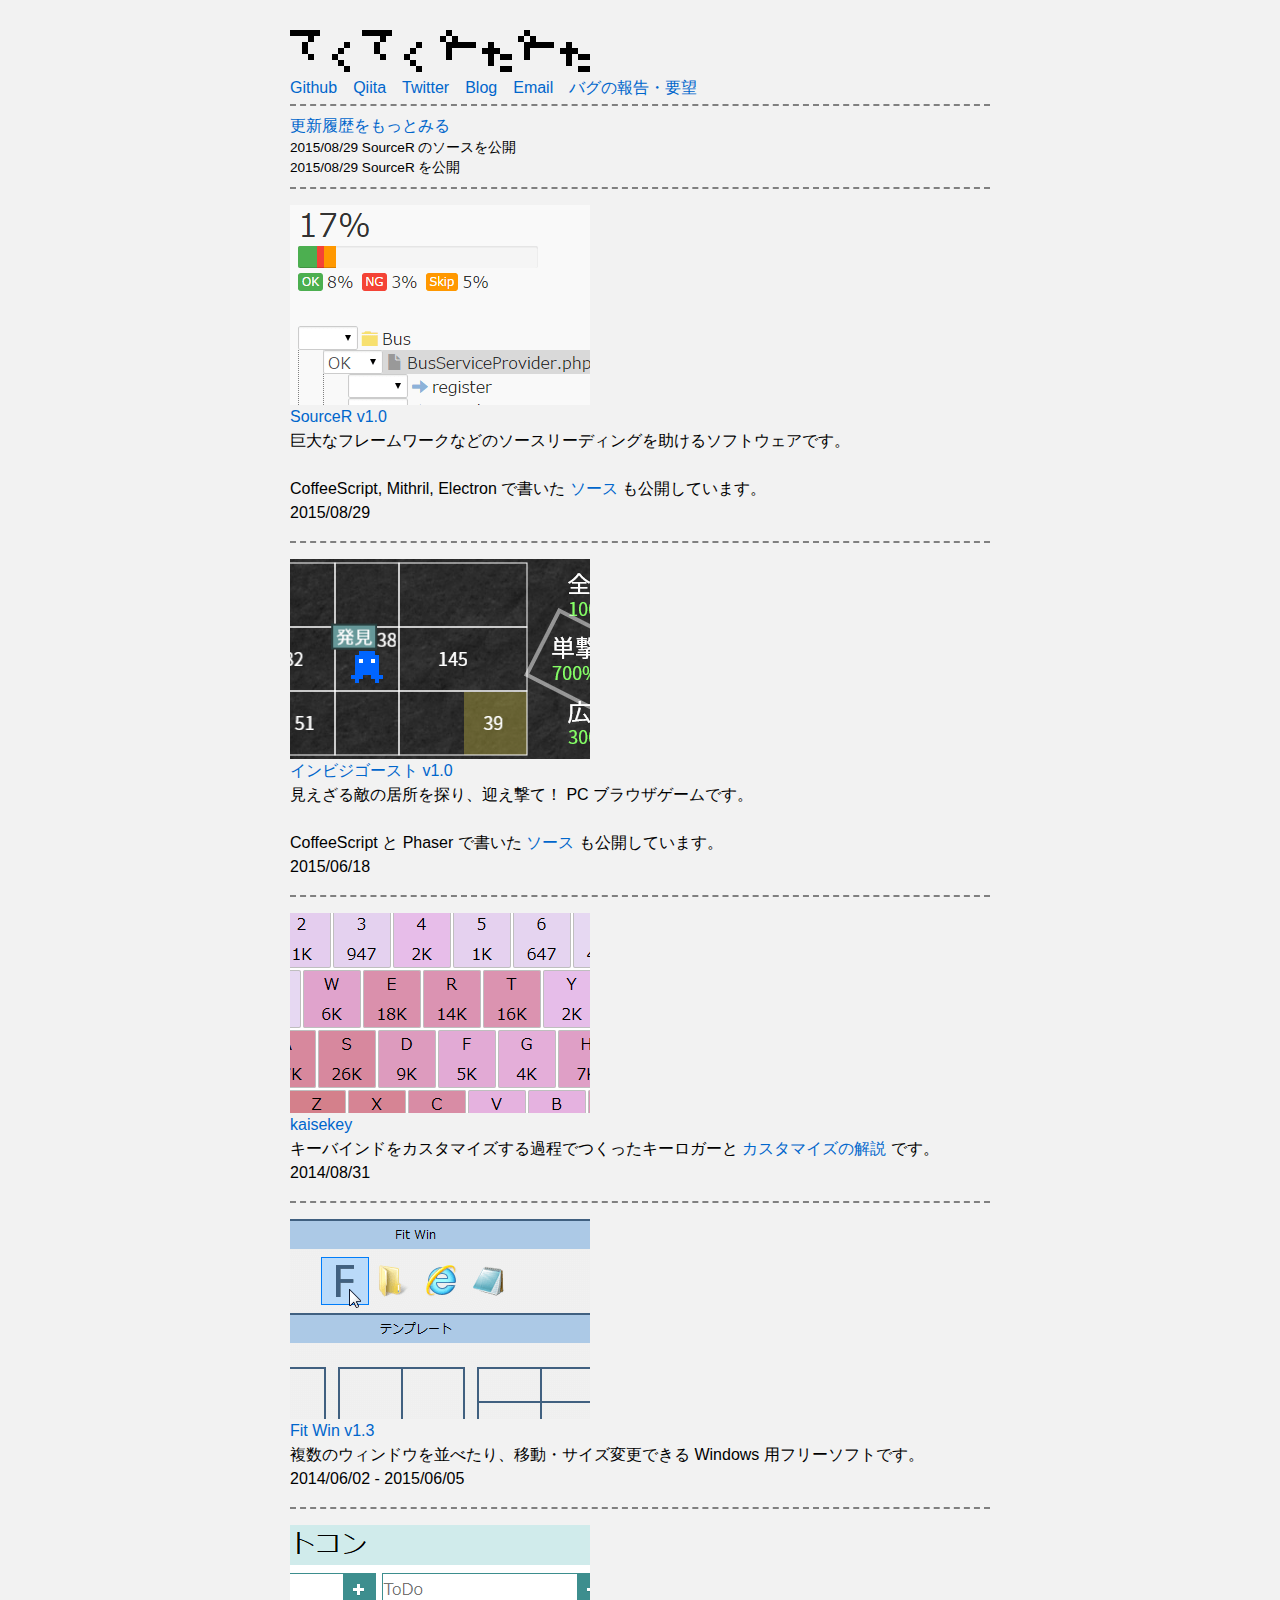
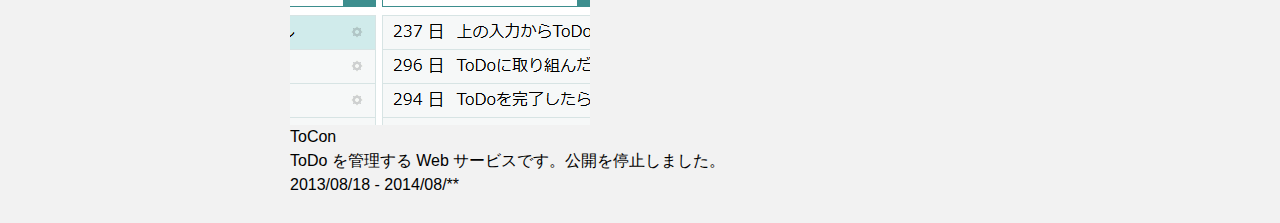
==== commit 51f5dadd: "SourceR v1.0" ====
--- a/index.html
+++ b/index.html
@@ -1,4 +1,4 @@
-<!DOCTYPE html><meta charset="utf-8" /><title>てくてくぺたぺた</title><meta content="ie=edge" http-equiv="x-ua-compatible" /><meta content="hakomo" name="author" /><meta content="width=device-width, initial-scale=1" name="viewport" /><link href="styles/style.css" rel="stylesheet" /><div><h1><img alt="logo" src="images/logo.png" /></h1><p class="external-links"><a href="https://github.com/hakomo/" target="_blank">Github</a><a href="http://qiita.com/hakomo" target="_blank">Qiita</a><a href="https://twitter.com/hakomof/" target="_blank">Twitter</a><a href="http://hakomof.hatenablog.com/" target="_blank">Blog</a><a href="mailto:hakomof@gmail.com" target="_blank">Email</a><a href="https://docs.google.com/forms/d/1y261eyYnYuB5LwlV9NHfPYD_DaU48GlPGwQdp_iWnWQ/viewform" target="_blank">バグの報告・要望</a></p><p class="change-log"><a href="javascript:void(0)">とじる</a><span>2015/06/18 インビジゴーストのソースを公開</span><span>2015/06/18 インビジゴーストを公開</span><span>2015/06/05 Fit Win を更新</span><span>2015/03/14 Fit Win を更新</span><span>2014/10/19 Fit Win を更新</span><span>2014/08/31 kaisekey を公開</span><span>2014/08/** ToCon の公開を停止</span><span>2014/07/12 てくてくぺたぺたを公開</span><span>2014/07/12 Fit Win を更新</span><span>2014/07/02 Fit Win を更新</span><span>2014/06/02 Fit Win を公開</span><span>2013/08/18 ToCon を公開</span></p><p><a href="invisible/"><img alt="invisible" src="images/invisible.png" /><br>インビジゴースト v1.0</a><br>見えざる敵の居所を探り、迎え撃て！ PC ブラウザゲームです。<br /><br>CoffeeScript と Phaser で書いた <a href="https://github.com/hakomo/InvisibleGhost" target="_blank">ソース</a> も公開しています。<br>2015/06/18</p><p><a href="kaisekey/"><img alt="kaisekey" src="images/kaisekey.png" /><br>kaisekey</a><br>キーバインドをカスタマイズする過程でつくったキーロガーと <a href="http://qiita.com/hakomo/items/a19eb4b08bc2b3aa1533" target="_blank">カスタマイズの解説</a> です。<br>2014/08/31</p><p><a href="fitwin/"><img alt="Fit Win" src="images/fitwin.png" /><br>Fit Win v1.3</a><br>複数のウィンドウを並べたり、移動・サイズ変更できる Windows 用フリーソフトです。<br>2014/06/02 - 2015/06/05</p><p><img alt="ToCon" src="images/tocon.png" /><br>ToCon<br>ToDo を管理する Web サービスです。公開を停止しました。<br>2013/08/18 - 2014/08/**</p></div><script src="/scripts/vender/jquery-2.1.1.min.js"></script><script type="text/javascript">(function(i,s,o,g,r,a,m){i['GoogleAnalyticsObject']=r;i[r]=i[r]||function(){
+<!DOCTYPE html><meta charset="utf-8" /><title>てくてくぺたぺた</title><meta content="ie=edge" http-equiv="x-ua-compatible" /><meta content="hakomo" name="author" /><meta content="width=device-width, initial-scale=1" name="viewport" /><link href="/styles/normalize.css" rel="stylesheet" /><link href="styles/style.css" rel="stylesheet" /><article><h1><img alt="Logo" src="images/logo.png" /></h1><div class="external-links"><a href="https://github.com/hakomo/" target="_blank">Github</a><a href="http://qiita.com/hakomo" target="_blank">Qiita</a><a href="https://twitter.com/hakomof/" target="_blank">Twitter</a><a href="http://hakomof.hatenablog.com/" target="_blank">Blog</a><a href="mailto:hakomof@gmail.com" target="_blank">Email</a><a href="https://docs.google.com/forms/d/1y261eyYnYuB5LwlV9NHfPYD_DaU48GlPGwQdp_iWnWQ/viewform" target="_blank">バグの報告・要望</a></div><div class="change-log"><a href="javascript:void(0)">とじる</a><div>2015/08/29 SourceR のソースを公開</div><div>2015/08/29 SourceR を公開</div><div>2015/06/18 インビジゴーストのソースを公開</div><div>2015/06/18 インビジゴーストを公開</div><div>2015/06/05 Fit Win を更新</div><div>2015/03/14 Fit Win を更新</div><div>2014/10/19 Fit Win を更新</div><div>2014/08/31 kaisekey を公開</div><div>2014/08/** ToCon の公開を停止</div><div>2014/07/12 てくてくぺたぺたを公開</div><div>2014/07/12 Fit Win を更新</div><div>2014/07/02 Fit Win を更新</div><div>2014/06/02 Fit Win を公開</div><div>2013/08/18 ToCon を公開</div></div><section><a href="sourcer/"><img alt="SourceR" src="images/sourcer.png" /><br>SourceR v1.0</a><br>巨大なフレームワークなどのソースリーディングを助けるソフトウェアです。<br /><br>CoffeeScript, Mithril, Electron で書いた <a href="https://github.com/hakomo/SourceR" target="_blank">ソース</a> も公開しています。<br>2015/08/29</section><section><a href="invisible/"><img alt="invisible" src="images/invisible.png" /><br>インビジゴースト v1.0</a><br>見えざる敵の居所を探り、迎え撃て！ PC ブラウザゲームです。<br /><br>CoffeeScript と Phaser で書いた <a href="https://github.com/hakomo/InvisibleGhost" target="_blank">ソース</a> も公開しています。<br>2015/06/18</section><section><a href="kaisekey/"><img alt="kaisekey" src="images/kaisekey.png" /><br>kaisekey</a><br>キーバインドをカスタマイズする過程でつくったキーロガーと <a href="http://qiita.com/hakomo/items/a19eb4b08bc2b3aa1533" target="_blank">カスタマイズの解説</a> です。<br>2014/08/31</section><section><a href="fitwin/"><img alt="Fit Win" src="images/fitwin.png" /><br>Fit Win v1.3</a><br>複数のウィンドウを並べたり、移動・サイズ変更できる Windows 用フリーソフトです。<br>2014/06/02 - 2015/06/05</section><section><img alt="ToCon" src="images/tocon.png" /><br>ToCon<br>ToDo を管理する Web サービスです。公開を停止しました。<br>2013/08/18 - 2014/08/**</section></article><script src="/scripts/vender/jquery-2.1.1.min.js"></script><script type="text/javascript">(function(i,s,o,g,r,a,m){i['GoogleAnalyticsObject']=r;i[r]=i[r]||function(){
 (i[r].q=i[r].q||[]).push(arguments)},i[r].l=1*new Date();a=s.createElement(o),
 m=s.getElementsByTagName(o)[0];a.async=1;a.src=g;m.parentNode.insertBefore(a,m)
 })(window,document,'script','//www.google-analytics.com/analytics.js','ga');
@@ -12,7 +12,7 @@
         } else {
             $(this).text('とじる');
         }
-        $('.change-log :nth-child(n+4)').toggle();
+        $('.change-log div:nth-child(n+4)').toggle();
     });
     $('.change-log a').click();
 });</script>
--- a/styles/style.css
+++ b/styles/style.css
@@ -1 +1 @@
-body{background-color:#f2f2f2;font-family:'Hiragino Kaku Gothic ProN',Meiryo,sans-serif;margin:10px}div{margin:0 auto;max-width:700px}h1{margin:24px 0 0 0}p{border-top:dashed 2px #808080;margin:0;padding:16px 0}a{color:#0166cb;text-decoration:none;}a:hover{text-decoration:underline;}a:hover img{opacity:.7}.external-links{border-top:none;padding:0 0 8px 0;}.external-links a{margin-right:16px}.change-log{padding:8px 0;}.change-log span{display:block;font-size:.85em}+a{color:#06c;text-decoration:none}a:focus,a:hover{text-decoration:underline;}a:focus img,a:hover img{opacity:.7}img{vertical-align:middle}body{background-color:#f2f2f2;font-family:'Hiragino Kaku Gothic ProN',Meiryo,sans-serif;line-height:1.5;margin:10px}article{margin:auto;max-width:700px}h1{margin:24px 0 0 0}.external-links{padding:4px 0;}.external-links a{margin-right:16px}.change-log{border-top:dashed 2px #808080;padding:8px 0;}.change-log div{font-size:85%}section{border-top:dashed 2px #808080;padding:16px 0}